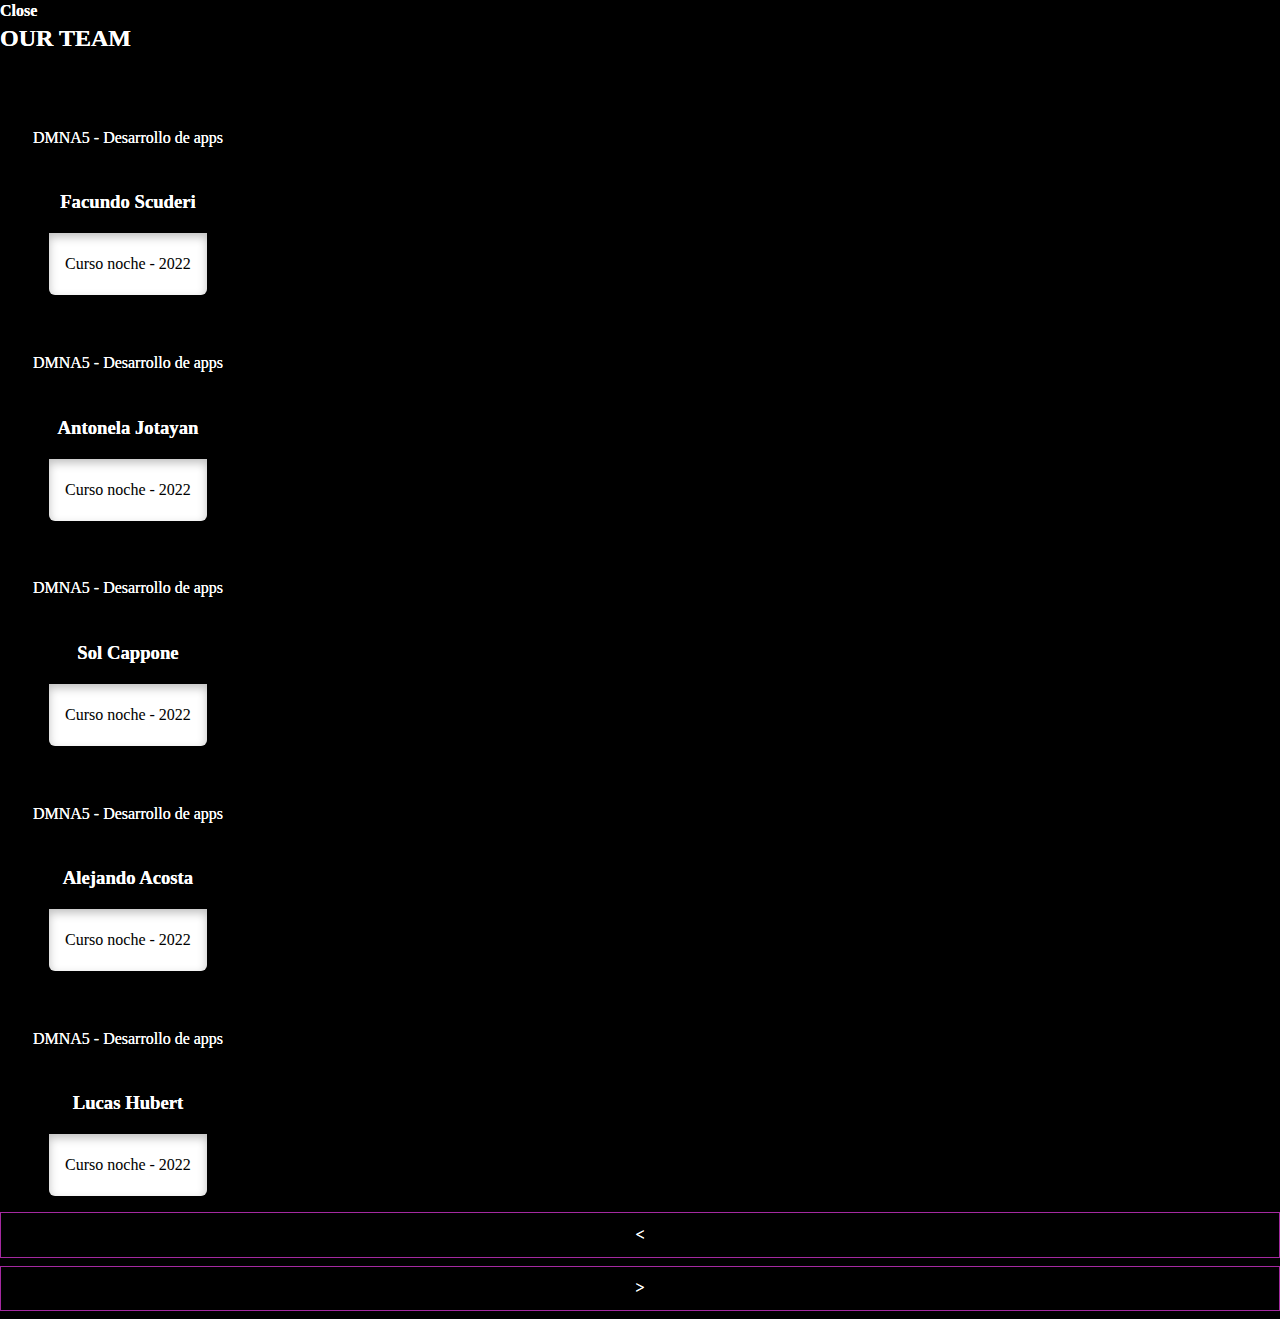
==== modal.html @ 85fee9ab "algunos cambios" ====
<!DOCTYPE html>
<html lang="en">
<head>
    <meta charset="utf-8" />
    <title>Tomorrowland</title>
    <meta
      name="viewport"
      content="width=device-width, user-scalable=no, initial-scale=1.0, maximum-scale=1.0, minimum-scale=1.0"
    />
    <link rel="stylesheet" href="style.css " />
    <link rel="stylesheet" href="jqm/jquery.mobile-1.4.5.css" />
    <link rel="stylesheet" href="jqm/custom-theme.css" />
    <script src="jqm/jquery.min.js"></script>
    <script src="jqm/jquery.mobile-1.4.5.js"></script>
</head>
<body>
    <div data-rel="dialog" data-dialog="true">
        <div data-role="header">
            <div>
            <a data-rel="back"  style="padding-top: 10px; color:white">Close</a>
        </div>
        </div>
        <section class="center-vertical">
          <h2 class="title-modal">OUR TEAM</h2>
          <div class="wrapper">
            <ul class="carousel" data-target="carousel">
              <li class="card" data-target="card">
                <img class="card-img" src="assets/icons/Facu500.jpg" alt="" />
                <div class="card-container">
                  <p class="card-sub">DMNA5 - Desarrollo de apps</p>
                  <h3 class="card-title">Facundo Scuderi</h3>
                  <p class="card-text">Curso noche - 2022</p>
                </div>
              </li>
              <li class="card" data-target="card">
                <img class="card-img" src="assets/icons/Anto500.jpg" alt="" />
                <div class="card-container">
                  <p class="card-sub">DMNA5 - Desarrollo de apps</p>
                  <h3 class="card-title">Antonela Jotayan</h3>
                  <p class="card-text">Curso noche - 2022</p>
                </div>
              </li>
              <li class="card" data-target="card">
                <img class="card-img" src="assets/icons/Sol500.jpg" alt="" />
                <div class="card-container">
                  <p class="card-sub">DMNA5 - Desarrollo de apps</p>
                  <h3 class="card-title">Sol Cappone</h3>
                  <p class="card-text">Curso noche - 2022</p>
                </div>
              </li>
              <li class="card" data-target="card">
                <img class="card-img" src="assets/icons/Ale500.jpg" alt="" />
                <div class="card-container">
                  <p class="card-sub">DMNA5 - Desarrollo de apps</p>
                  <h3 class="card-title">Alejando Acosta</h3>
                  <p class="card-text">Curso noche - 2022</p>
                </div>
              </li>
              <li class="card" data-target="card">
                <img class="card-img" src="assets/icons/Lucas500.jpg" alt="" />
                <div class="card-container">
                  <p class="card-sub">DMNA5 - Desarrollo de apps</p>
                  <h3 class="card-title">Lucas Hubert</h3>
                  <p class="card-text">Curso noche - 2022</p>
                </div>
              </li>
            </ul>
            <div id="button-left">
              <button data-action="slideLeft"><</button>
            </div>
            <div id="button-right">
              <button data-action="slideRight">></button>
            </div>
          </div>
        </section> 
        <script src="jqm/carrousel.js"></script>
</body>
</html>
---- style.css ----
* {
  font-family: rubik !important;
  margin: 0px;
  padding: 0px;
}
.background {
  background: linear-gradient(212.33deg, #2b0b4e 0%, rgba(0, 0, 0, 0) 69.38%),
    linear-gradient(162.44deg, #ac267e 0%, #350c37 51.04%, #000007 100%);
}
.header {
  background-color: transparent !important;
  color: white !important;
  text-shadow: none !important;
  border: none !important;
}
.center {
  display: flex;
  flex-direction: row;
  justify-content: center;
  margin-top: 1.5em;
}
.text-center {
  text-shadow: none;
  text-align: center;
}
.shadow-n {
  text-shadow: none;
}
label {
  margin-top: 1em !important;
}

.margin {
  margin-top: 2em !important;
}
p {
  font-family: "Rubik";
  font-style: normal;
  font-weight: 400;
  font-size: 1em;
  line-height: 30px;
}
.link {
  background-color: transparent !important;
  text-shadow: none !important;
  border: none;
  text-decoration-line: underline !important;
  color: #ac267e !important;
}
.stretch {
  display: flex;
  flex-direction: row;
  justify-content: space-between;
  align-items: center;
  margin-top: 1.5em;
  margin-left: 1em;
  margin-right: 1em;
}
.title-width {
  width: 12em;
  text-align: center;
  margin: 0px;
  height: 1.5em;
}
.header img {
  width: 1.5em;
  height: 1.5em;
}
h3 {
  margin-top: 2em;
  margin-bottom: 1em;
}

h4 {
  margin-top: 1em;
  color: white;
}

ul {
  margin-top: 2em !important;
  color: white;
  list-style: none;
}
li {
  padding-top: 1em !important;
}
li a {
  color: white !important;
  font-weight: 700 !important;
  text-decoration: none !important;
}

.menu {
  background: rgba(0, 0, 0, 0.95) !important;
  box-shadow: 4px 0px 10px rgba(0, 0, 0, 0.25) !important;
}
.card-container {
  max-width: 90%;
  display: flex;
  justify-content: center !important;
  align-items: center !important;
  flex-wrap: wrap;
}
.card {
  margin: 1rem 0;
  width: 100%;
}
.card-img img {
  width: 100%;
  height: 100%;
  border-radius: 10px 10px 0px 0px;
}
.card-text {
  background-color: white;
  color: black;
  padding: 1em;
  box-shadow: 0px 10px 20px rgba(0, 0, 0, 0.25),
    inset 0px 4px 10px rgba(0, 0, 0, 0.25);
  border-radius: 0px 0px 6px 6px;
}

.card-text p {
  margin-top: 1em;
}

.card-text h2 {
  font-weight: 900;
  font-size: 1em;
}

.aboutContainer {
  width: 90%;
  margin: 0 auto;
}

@media (min-width: 500px) {
  .max-width-container {
    max-width: 60%;
  }
  .center-horizontal {
    margin: 0 auto;
  }
  .card-container {
    margin: 0 !important;
    max-width: 35%;
    display: flex;
    justify-content: center;
    align-items: center;
    flex-direction: row;
    flex-wrap: wrap;
  }
  .card-container {
    margin: 0 !important;
    max-width: 35%;
    display: flex;
    justify-content: center !important;
    align-items: center !important;
    flex-wrap: wrap;
  }
  .aboutContainer {
    width: 50%;
  }
}

@media (min-width: 1000px) {
  .max-width-container {
    max-width: 30%;
  }
  .card-container {
    max-width: 20%;
  }
}
---- jqm/custom-theme.css ----
/*!
* jQuery Mobile 1.4.5
* Git HEAD hash: 68e55e78b292634d3991c795f06f5e37a512decc <> Date: Fri Oct 31 2014 17:33:30 UTC
* http://jquerymobile.com
*
* Copyright 2010, 2014 jQuery Foundation, Inc. and othercontributors
* Released under the MIT license.
* http://jquery.org/license
*
*/

/* Globals */
/* Font
-----------------------------------------------------------------------------------------------------------*/
html {
  font-size: 100%;
}
body,
input,
select,
textarea,
button,
.ui-btn {
  font-size: 1em;
  line-height: 1.3;
  font-family: sans-serif /*{global-font-family}*/;
}
legend,
.ui-input-text input,
.ui-input-search input {
  color: inherit;
  text-shadow: inherit;
}
/* Form labels (overrides font-weight bold in bars, and mini font-size) */
.ui-mobile label,
div.ui-controlgroup-label {
  font-weight: normal;
  font-size: 16px;
}
/* Separators
-----------------------------------------------------------------------------------------------------------*/
/* Field contain separator (< 28em) */
.ui-field-contain {
  border-bottom-color: #828282;
  border-bottom-color: rgba(0, 0, 0, 0.15);
  border-bottom-width: 1px;
  border-bottom-style: solid;
}
/* Table opt-in classes: strokes between each row, and alternating row stripes */
/* Classes table-stroke and table-stripe are deprecated in 1.4. */
.table-stroke thead th,
.table-stripe thead th,
.table-stripe tbody tr:last-child {
  border-bottom: 1px solid #d6d6d6; /* non-RGBA fallback */
  border-bottom: 1px solid rgba(0, 0, 0, 0.1);
}
.table-stroke tbody th,
.table-stroke tbody td {
  border-bottom: 1px solid #e6e6e6; /* non-RGBA fallback  */
  border-bottom: 1px solid rgba(0, 0, 0, 0.05);
}
.table-stripe.table-stroke tbody tr:last-child th,
.table-stripe.table-stroke tbody tr:last-child td {
  border-bottom: 0;
}
.table-stripe tbody tr:nth-child(odd) td,
.table-stripe tbody tr:nth-child(odd) th {
  background-color: #eeeeee; /* non-RGBA fallback  */
  background-color: rgba(0, 0, 0, 0.04);
}
/* Buttons
-----------------------------------------------------------------------------------------------------------*/
.ui-btn,
label.ui-btn {
  font-weight: bold;
  border-width: 1px;
  border-style: solid;
}
.ui-btn {
  text-decoration: none !important;
}
.ui-btn-active {
  cursor: pointer;
}
/* Corner rounding
-----------------------------------------------------------------------------------------------------------*/
/* Class ui-btn-corner-all deprecated in 1.4 */
.ui-corner-all {
  -webkit-border-radius: 0; /*{global-radii-blocks}*/
  border-radius: 0; /*{global-radii-blocks}*/
}
/* Buttons */
.ui-btn-corner-all,
.ui-btn.ui-corner-all,
/* Slider track */
.ui-slider-track.ui-corner-all,
/* Flipswitch */
.ui-flipswitch.ui-corner-all,
/* Count bubble */
.ui-li-count {
  -webkit-border-radius: 0; /*{global-radii-buttons}*/
  border-radius: 0; /*{global-radii-buttons}*/
}
/* Icon-only buttons */
.ui-btn-icon-notext.ui-btn-corner-all,
.ui-btn-icon-notext.ui-corner-all {
  -webkit-border-radius: 0;
  border-radius: 0;
}
/* Radius clip workaround for cleaning up corner trapping */
.ui-btn-corner-all,
.ui-corner-all {
  -webkit-background-clip: padding;
  background-clip: padding-box;
}
/* Popup arrow */
.ui-popup.ui-corner-all > .ui-popup-arrow-guide {
  left: 0.6em /*{global-radii-blocks}*/;
  right: 0.6em /*{global-radii-blocks}*/;
  top: 0.6em /*{global-radii-blocks}*/;
  bottom: 0.6em /*{global-radii-blocks}*/;
}
/* Shadow
-----------------------------------------------------------------------------------------------------------*/
.ui-shadow {
  -webkit-box-shadow: 0 1px 3px /*{global-box-shadow-size}*/ rgba(0, 0, 0, 0.2)
    /*{global-box-shadow-color}*/;
  -moz-box-shadow: 0 1px 3px /*{global-box-shadow-size}*/ rgba(0, 0, 0, 0.2)
    /*{global-box-shadow-color}*/;
  box-shadow: 0 1px 3px /*{global-box-shadow-size}*/ rgba(0, 0, 0, 0.2)
    /*{global-box-shadow-color}*/;
}
.ui-shadow-inset {
  -webkit-box-shadow: inset 0 1px 3px /*{global-box-shadow-size}*/
    rgba(0, 0, 0, 0.2) /*{global-box-shadow-color}*/;
  -moz-box-shadow: inset 0 1px 3px /*{global-box-shadow-size}*/
    rgba(0, 0, 0, 0.2) /*{global-box-shadow-color}*/;
  box-shadow: inset 0 1px 3px /*{global-box-shadow-size}*/ rgba(0, 0, 0, 0.2)
    /*{global-box-shadow-color}*/;
}
.ui-overlay-shadow {
  -webkit-box-shadow: 0 0 12px rgba(0, 0, 0, 0.6);
  -moz-box-shadow: 0 0 12px rgba(0, 0, 0, 0.6);
  box-shadow: 0 0 12px rgba(0, 0, 0, 0.6);
}
/* Icons
-----------------------------------------------------------------------------------------------------------*/
.ui-btn-icon-left:after,
.ui-btn-icon-right:after,
.ui-btn-icon-top:after,
.ui-btn-icon-bottom:after,
.ui-btn-icon-notext:after {
  background-color: #666666 /*{global-icon-color}*/;
  background-color: rgba(0, 0, 0, 0.15) /*{global-icon-disc}*/;
  background-position: center center;
  background-repeat: no-repeat;
  -webkit-border-radius: 0;
  border-radius: 0;
}
/* Alt icons */
.ui-alt-icon.ui-btn:after,
.ui-alt-icon .ui-btn:after,
html .ui-alt-icon.ui-checkbox-off:after,
html .ui-alt-icon.ui-radio-off:after,
html .ui-alt-icon .ui-checkbox-off:after,
html .ui-alt-icon .ui-radio-off:after {
  background-color: #666666 /*{global-icon-color}*/;
  background-color: rgba(0, 0, 0, 0.15) /*{global-icon-disc}*/;
}
/* No disc */
.ui-nodisc-icon.ui-btn:after,
.ui-nodisc-icon .ui-btn:after {
  background-color: transparent;
}
/* Icon shadow */
.ui-shadow-icon.ui-btn:after,
.ui-shadow-icon .ui-btn:after {
  -webkit-box-shadow: 0 1px 0 rgba(255, 255, 255, 0.3) /*{global-icon-shadow}*/;
  -moz-box-shadow: 0 1px 0 rgba(255, 255, 255, 0.3) /*{global-icon-shadow}*/;
  box-shadow: 0 1px 0 rgba(255, 255, 255, 0.3) /*{global-icon-shadow}*/;
}
/* Checkbox and radio */
.ui-btn.ui-checkbox-off:after,
.ui-btn.ui-checkbox-on:after,
.ui-btn.ui-radio-off:after,
.ui-btn.ui-radio-on:after {
  display: block;
  width: 18px;
  height: 18px;
  margin: -9px 2px 0 2px;
}
.ui-checkbox-off:after,
.ui-btn.ui-radio-off:after {
  filter: Alpha(Opacity=30);
  opacity: 0.3;
}
.ui-btn.ui-checkbox-off:after,
.ui-btn.ui-checkbox-on:after {
  -webkit-border-radius: 0;
  border-radius: 0;
}
.ui-btn.ui-checkbox-off:after {
  background-color: #666;
  background-color: rgba(0, 0, 0, 0.3);
}
.ui-radio .ui-btn.ui-radio-on:after {
  background-image: none;
  background-color: #fff;
  width: 8px;
  height: 8px;
  border-width: 5px;
  border-style: solid;
}
.ui-alt-icon.ui-btn.ui-radio-on:after,
.ui-alt-icon .ui-btn.ui-radio-on:after {
  background-color: #000;
}
/* Loader */
.ui-icon-loading {
  background: url("images/ajax-loader.gif");
  background-size: 2.875em 2.875em;
}
/* Swatches */
/* A
-----------------------------------------------------------------------------------------------------------*/
/* Bar: Toolbars, dividers, slider track */
.ui-bar-a,
.ui-page-theme-a .ui-bar-inherit,
html .ui-bar-a .ui-bar-inherit,
html .ui-body-a .ui-bar-inherit,
html body .ui-group-theme-a .ui-bar-inherit {
  background-color: #00000000 /*{a-bar-background-color}*/;
  border-color: #00000000 /*{a-bar-border}*/;
  color: #ffffff /*{a-bar-color}*/;
  text-shadow: 0 /*{a-bar-shadow-x}*/ 0 /*{a-bar-shadow-y}*/ 0
    /*{a-bar-shadow-radius}*/ #eeeeee /*{a-bar-shadow-color}*/;
  font-weight: bold;
}
.ui-bar-a {
  border-width: 1px;
  border-style: solid;
}
/* Page and overlay */
.ui-overlay-a,
.ui-page-theme-a,
.ui-page-theme-a .ui-panel-wrapper {
  background: rgb(0, 0, 0);
  filter: progid:DXImageTransform.Microsoft.gradient(startColorstr="#000000",endColorstr="#410f30",GradientType=1);
  color: #ffffff /*{a-page-color}*/;
  text-shadow: 0 /*{a-page-shadow-x}*/ 0 /*{a-page-shadow-y}*/ 0
    /*{a-page-shadow-radius}*/ #f3f3f3 /*{a-page-shadow-color}*/;
}
/* Body: Read-only lists, text inputs, collapsible content */
.ui-body-a,
.ui-page-theme-a .ui-body-inherit,
html .ui-bar-a .ui-body-inherit,
html .ui-body-a .ui-body-inherit,
html body .ui-group-theme-a .ui-body-inherit,
html .ui-panel-page-container-a {
  background-color: #000000 /*{a-body-background-color}*/;
  border-color: #000000 /*{a-body-border}*/;
  color: #ffffff /*{a-body-color}*/;
  text-shadow: 0 /*{a-body-shadow-x}*/ 0 /*{a-body-shadow-y}*/ 0
    /*{a-body-shadow-radius}*/ #f3f3f3 /*{a-body-shadow-color}*/;
}
.ui-body-a {
  border-width: 1px;
  border-style: solid;
}
/* Links */
.ui-page-theme-a a,
html .ui-bar-a a,
html .ui-body-a a,
html body .ui-group-theme-a a {
  color: #a429a0 /*{a-link-color}*/;
}
.ui-page-theme-a a:visited,
html .ui-bar-a a:visited,
html .ui-body-a a:visited,
html body .ui-group-theme-a a:visited {
  color: #a429a0 /*{a-link-visited}*/;
}
.ui-page-theme-a a:hover,
html .ui-bar-a a:hover,
html .ui-body-a a:hover,
html body .ui-group-theme-a a:hover {
  color: #005599 /*{a-link-hover}*/;
}
.ui-page-theme-a a:active,
html .ui-bar-a a:active,
html .ui-body-a a:active,
html body .ui-group-theme-a a:active {
  color: #005599 /*{a-link-active}*/;
}
/* Button up */
.ui-page-theme-a .ui-btn,
html .ui-bar-a .ui-btn,
html .ui-body-a .ui-btn,
html body .ui-group-theme-a .ui-btn,
html head + body .ui-btn.ui-btn-a,
/* Button visited */
.ui-page-theme-a .ui-btn:visited,
html .ui-bar-a .ui-btn:visited,
html .ui-body-a .ui-btn:visited,
html body .ui-group-theme-a .ui-btn:visited,
html head + body .ui-btn.ui-btn-a:visited {
  background-color: #00000000 /*{a-bup-background-color}*/;
  border-color: #a429a0 /*{a-bup-border}*/;
  color: #ffffff /*{a-bup-color}*/;
  text-shadow: 0 /*{a-bup-shadow-x}*/ 0 /*{a-bup-shadow-y}*/ 0
    /*{a-bup-shadow-radius}*/ #f3f3f3 /*{a-bup-shadow-color}*/;
}
/* Button hover */
.ui-page-theme-a .ui-btn:hover,
html .ui-bar-a .ui-btn:hover,
html .ui-body-a .ui-btn:hover,
html body .ui-group-theme-a .ui-btn:hover,
html head + body .ui-btn.ui-btn-a:hover {
  background-color: #2f2f2f /*{a-bhover-background-color}*/;
  border-color: #a429a0 /*{a-bhover-border}*/;
  color: #ffffff /*{a-bhover-color}*/;
  text-shadow: 0 /*{a-bhover-shadow-x}*/ 0 /*{a-bhover-shadow-y}*/ 0
    /*{a-bhover-shadow-radius}*/ #f3f3f3 /*{a-bhover-shadow-color}*/;
}
/* Button down */
.ui-page-theme-a .ui-btn:active,
html .ui-bar-a .ui-btn:active,
html .ui-body-a .ui-btn:active,
html body .ui-group-theme-a .ui-btn:active,
html head + body .ui-btn.ui-btn-a:active {
  background-color: #3f3f3f /*{a-bdown-background-color}*/;
  border-color: #a429a0 /*{a-bdown-border}*/;
  color: #ffffff /*{a-bdown-color}*/;
  text-shadow: 0 /*{a-bdown-shadow-x}*/ 0 /*{a-bdown-shadow-y}*/ 0
    /*{a-bdown-shadow-radius}*/ #f3f3f3 /*{a-bdown-shadow-color}*/;
}
/* Active button */
.ui-page-theme-a .ui-btn.ui-btn-active,
html .ui-bar-a .ui-btn.ui-btn-active,
html .ui-body-a .ui-btn.ui-btn-active,
html body .ui-group-theme-a .ui-btn.ui-btn-active,
html head + body .ui-btn.ui-btn-a.ui-btn-active,
/* Active checkbox icon */
.ui-page-theme-a .ui-checkbox-on:after,
html .ui-bar-a .ui-checkbox-on:after,
html .ui-body-a .ui-checkbox-on:after,
html body .ui-group-theme-a .ui-checkbox-on:after,
.ui-btn.ui-checkbox-on.ui-btn-a:after,
/* Active flipswitch background */
.ui-page-theme-a .ui-flipswitch-active,
html .ui-bar-a .ui-flipswitch-active,
html .ui-body-a .ui-flipswitch-active,
html body .ui-group-theme-a .ui-flipswitch-active,
html body .ui-flipswitch.ui-bar-a.ui-flipswitch-active,
/* Active slider track */
.ui-page-theme-a .ui-slider-track .ui-btn-active,
html .ui-bar-a .ui-slider-track .ui-btn-active,
html .ui-body-a .ui-slider-track .ui-btn-active,
html body .ui-group-theme-a .ui-slider-track .ui-btn-active,
html body div.ui-slider-track.ui-body-a .ui-btn-active {
  background-color: #a429a0 /*{a-active-background-color}*/;
  border-color: #a429a0 /*{a-active-border}*/;
  color: #ffffff /*{a-active-color}*/;
  text-shadow: 0 /*{a-active-shadow-x}*/ 0 /*{a-active-shadow-y}*/ 0
    /*{a-active-shadow-radius}*/ #005599 /*{a-active-shadow-color}*/;
}
/* Active radio button icon */
.ui-page-theme-a .ui-radio-on:after,
html .ui-bar-a .ui-radio-on:after,
html .ui-body-a .ui-radio-on:after,
html body .ui-group-theme-a .ui-radio-on:after,
.ui-btn.ui-radio-on.ui-btn-a:after {
  border-color: #a429a0 /*{a-active-background-color}*/;
}
/* Focus */
.ui-page-theme-a .ui-btn:focus,
html .ui-bar-a .ui-btn:focus,
html .ui-body-a .ui-btn:focus,
html body .ui-group-theme-a .ui-btn:focus,
html head + body .ui-btn.ui-btn-a:focus,
/* Focus buttons and text inputs with div wrap */
.ui-page-theme-a .ui-focus,
html .ui-bar-a .ui-focus,
html .ui-body-a .ui-focus,
html body .ui-group-theme-a .ui-focus,
html head + body .ui-btn-a.ui-focus,
html head + body .ui-body-a.ui-focus {
  -webkit-box-shadow: 0 0 12px #a429a0 /*{a-active-background-color}*/;
  -moz-box-shadow: 0 0 12px #a429a0 /*{a-active-background-color}*/;
  box-shadow: 0 0 12px #a429a0 /*{a-active-background-color}*/;
}
/* B
-----------------------------------------------------------------------------------------------------------*/
/* Bar: Toolbars, dividers, slider track */
.ui-bar-b,
.ui-page-theme-b .ui-bar-inherit,
html .ui-bar-b .ui-bar-inherit,
html .ui-body-b .ui-bar-inherit,
html body .ui-group-theme-b .ui-bar-inherit {
  background-color: #000000 /*{b-bar-background-color}*/;
  border-color: #000000 /*{b-bar-border}*/;
  color: #ffffff /*{b-bar-color}*/;
  text-shadow: 0 /*{b-bar-shadow-x}*/ 0 /*{b-bar-shadow-y}*/ 0
    /*{b-bar-shadow-radius}*/ #eeeeee /*{b-bar-shadow-color}*/;
  font-weight: bold;
}
.ui-bar-b {
  border-width: 1px;
  border-style: solid;
}
/* Page and overlay */
.ui-overlay-b,
.ui-page-theme-b,
.ui-page-theme-b .ui-panel-wrapper {
  background-color: #000000 /*{b-page-background-color}*/;
  border-color: #000000 /*{b-page-border}*/;
  color: #ffffff /*{b-page-color}*/;
  text-shadow: 0 /*{b-page-shadow-x}*/ 0 /*{b-page-shadow-y}*/ 0
    /*{b-page-shadow-radius}*/ #f3f3f3 /*{b-page-shadow-color}*/;
}
/* Body: Read-only lists, text inputs, collapsible content */
.ui-body-b,
.ui-page-theme-b .ui-body-inherit,
html .ui-bar-b .ui-body-inherit,
html .ui-body-b .ui-body-inherit,
html body .ui-group-theme-b .ui-body-inherit,
html .ui-panel-page-container-b {
  background-color: #000000 /*{b-body-background-color}*/;
  border-color: #000000 /*{b-body-border}*/;
  color: #ffffff /*{b-body-color}*/;
  text-shadow: 0 /*{b-body-shadow-x}*/ 0 /*{b-body-shadow-y}*/ 0
    /*{b-body-shadow-radius}*/ #f3f3f3 /*{b-body-shadow-color}*/;
}
.ui-body-b {
  border-width: 1px;
  border-style: solid;
}
/* Links */
.ui-page-theme-b a,
html .ui-bar-b a,
html .ui-body-b a,
html body .ui-group-theme-b a {
  color: #ffffff /*{b-link-color}*/;
  font-weight: bold;
}
.ui-page-theme-b a:visited,
html .ui-bar-b a:visited,
html .ui-body-b a:visited,
html body .ui-group-theme-b a:visited {
  color: #3388cc /*{b-link-visited}*/;
}
.ui-page-theme-b a:hover,
html .ui-bar-b a:hover,
html .ui-body-b a:hover,
html body .ui-group-theme-b a:hover {
  color: #005599 /*{b-link-hover}*/;
}
.ui-page-theme-b a:active,
html .ui-bar-b a:active,
html .ui-body-b a:active,
html body .ui-group-theme-b a:active {
  color: #005599 /*{b-link-active}*/;
}
/* Button up */
.ui-page-theme-b .ui-btn,
html .ui-bar-b .ui-btn,
html .ui-body-b .ui-btn,
html body .ui-group-theme-b .ui-btn,
html head + body .ui-btn.ui-btn-b,
/* Button visited */
.ui-page-theme-b .ui-btn:visited,
html .ui-bar-b .ui-btn:visited,
html .ui-body-b .ui-btn:visited,
html body .ui-group-theme-b .ui-btn:visited,
html head + body .ui-btn.ui-btn-b:visited {
  background-color: #ffffff /*{b-bup-background-color}*/;
  border-color: #ffffff /*{b-bup-border}*/;
  color: #000000 /*{b-bup-color}*/;
  text-shadow: 0 /*{b-bup-shadow-x}*/ 0 /*{b-bup-shadow-y}*/ 0
    /*{b-bup-shadow-radius}*/ #f3f3f3 /*{b-bup-shadow-color}*/;
}
/* Button hover */
.ui-page-theme-b .ui-btn:hover,
html .ui-bar-b .ui-btn:hover,
html .ui-body-b .ui-btn:hover,
html body .ui-group-theme-b .ui-btn:hover,
html head + body .ui-btn.ui-btn-b:hover {
  background-color: #dddddd /*{b-bhover-background-color}*/;
  border-color: #dddddd /*{b-bhover-border}*/;
  color: #000000 /*{b-bhover-color}*/;
  text-shadow: 0 /*{b-bhover-shadow-x}*/ 0 /*{b-bhover-shadow-y}*/ 0
    /*{b-bhover-shadow-radius}*/ #f3f3f3 /*{b-bhover-shadow-color}*/;
}
/* Button down */
.ui-page-theme-b .ui-btn:active,
html .ui-bar-b .ui-btn:active,
html .ui-body-b .ui-btn:active,
html body .ui-group-theme-b .ui-btn:active,
html head + body .ui-btn.ui-btn-b:active {
  background-color: #bbbbbb /*{b-bdown-background-color}*/;
  border-color: #bbbbbb /*{b-bdown-border}*/;
  color: #000000 /*{b-bdown-color}*/;
  text-shadow: 0 /*{b-bdown-shadow-x}*/ 0 /*{b-bdown-shadow-y}*/ 0
    /*{b-bdown-shadow-radius}*/ #f3f3f3 /*{b-bdown-shadow-color}*/;
}
/* Active button */
.ui-page-theme-b .ui-btn.ui-btn-active,
html .ui-bar-b .ui-btn.ui-btn-active,
html .ui-body-b .ui-btn.ui-btn-active,
html body .ui-group-theme-b .ui-btn.ui-btn-active,
html head + body .ui-btn.ui-btn-b.ui-btn-active,
/* Active checkbox icon */
.ui-page-theme-b .ui-checkbox-on:after,
html .ui-bar-b .ui-checkbox-on:after,
html .ui-body-b .ui-checkbox-on:after,
html body .ui-group-theme-b .ui-checkbox-on:after,
.ui-btn.ui-checkbox-on.ui-btn-b:after,
/* Active flipswitch background */
.ui-page-theme-b .ui-flipswitch-active,
html .ui-bar-b .ui-flipswitch-active,
html .ui-body-b .ui-flipswitch-active,
html body .ui-group-theme-b .ui-flipswitch-active,
html body .ui-flipswitch.ui-bar-b.ui-flipswitch-active,
/* Active slider track */
.ui-page-theme-b .ui-slider-track .ui-btn-active,
html .ui-bar-b .ui-slider-track .ui-btn-active,
html .ui-body-b .ui-slider-track .ui-btn-active,
html body .ui-group-theme-b .ui-slider-track .ui-btn-active,
html body div.ui-slider-track.ui-body-b .ui-btn-active {
  background-color: #a429a0 /*{b-active-background-color}*/;
  border-color: #a429a0 /*{b-active-border}*/;
  color: #ffffff /*{b-active-color}*/;
  text-shadow: 0 /*{b-active-shadow-x}*/ 0 /*{b-active-shadow-y}*/ 0
    /*{b-active-shadow-radius}*/ #005599 /*{b-active-shadow-color}*/;
}
/* Active radio button icon */
.ui-page-theme-b .ui-radio-on:after,
html .ui-bar-b .ui-radio-on:after,
html .ui-body-b .ui-radio-on:after,
html body .ui-group-theme-b .ui-radio-on:after,
.ui-btn.ui-radio-on.ui-btn-b:after {
  border-color: #a429a0 /*{b-active-background-color}*/;
}
/* Focus */
.ui-page-theme-b .ui-btn:focus,
html .ui-bar-b .ui-btn:focus,
html .ui-body-b .ui-btn:focus,
html body .ui-group-theme-b .ui-btn:focus,
html head + body .ui-btn.ui-btn-b:focus,
/* Focus buttons and text inputs with div wrap */
.ui-page-theme-b .ui-focus,
html .ui-bar-b .ui-focus,
html .ui-body-b .ui-focus,
html body .ui-group-theme-b .ui-focus,
html head + body .ui-btn-b.ui-focus,
html head + body .ui-body-b.ui-focus {
  -webkit-box-shadow: 0 0 12px #a429a0 /*{b-active-background-color}*/;
  -moz-box-shadow: 0 0 12px #a429a0 /*{b-active-background-color}*/;
  box-shadow: 0 0 12px #a429a0 /*{b-active-background-color}*/;
}

/* Structure */
/* Disabled
-----------------------------------------------------------------------------------------------------------*/
/* Class ui-disabled deprecated in 1.4. :disabled not supported by IE8 so we use [disabled] */
.ui-disabled,
.ui-state-disabled,
button[disabled],
.ui-select .ui-btn.ui-state-disabled {
  filter: Alpha(Opacity=30);
  opacity: 0.3;
  cursor: default !important;
  pointer-events: none;
}
/* Focus state outline
-----------------------------------------------------------------------------------------------------------*/
.ui-btn:focus,
.ui-btn.ui-focus {
  outline: 0;
}
/* Unset box-shadow in browsers that don't do it right */
.ui-noboxshadow .ui-shadow,
.ui-noboxshadow .ui-shadow-inset,
.ui-noboxshadow .ui-overlay-shadow,
.ui-noboxshadow .ui-shadow-icon.ui-btn:after,
.ui-noboxshadow .ui-shadow-icon .ui-btn:after,
.ui-noboxshadow .ui-focus,
.ui-noboxshadow .ui-btn:focus,
.ui-noboxshadow input:focus,
.ui-noboxshadow .ui-panel {
  -webkit-box-shadow: none !important;
  -moz-box-shadow: none !important;
  box-shadow: none !important;
}
.ui-noboxshadow .ui-btn:focus,
.ui-noboxshadow .ui-focus {
  outline-width: 1px;
  outline-style: auto;
}
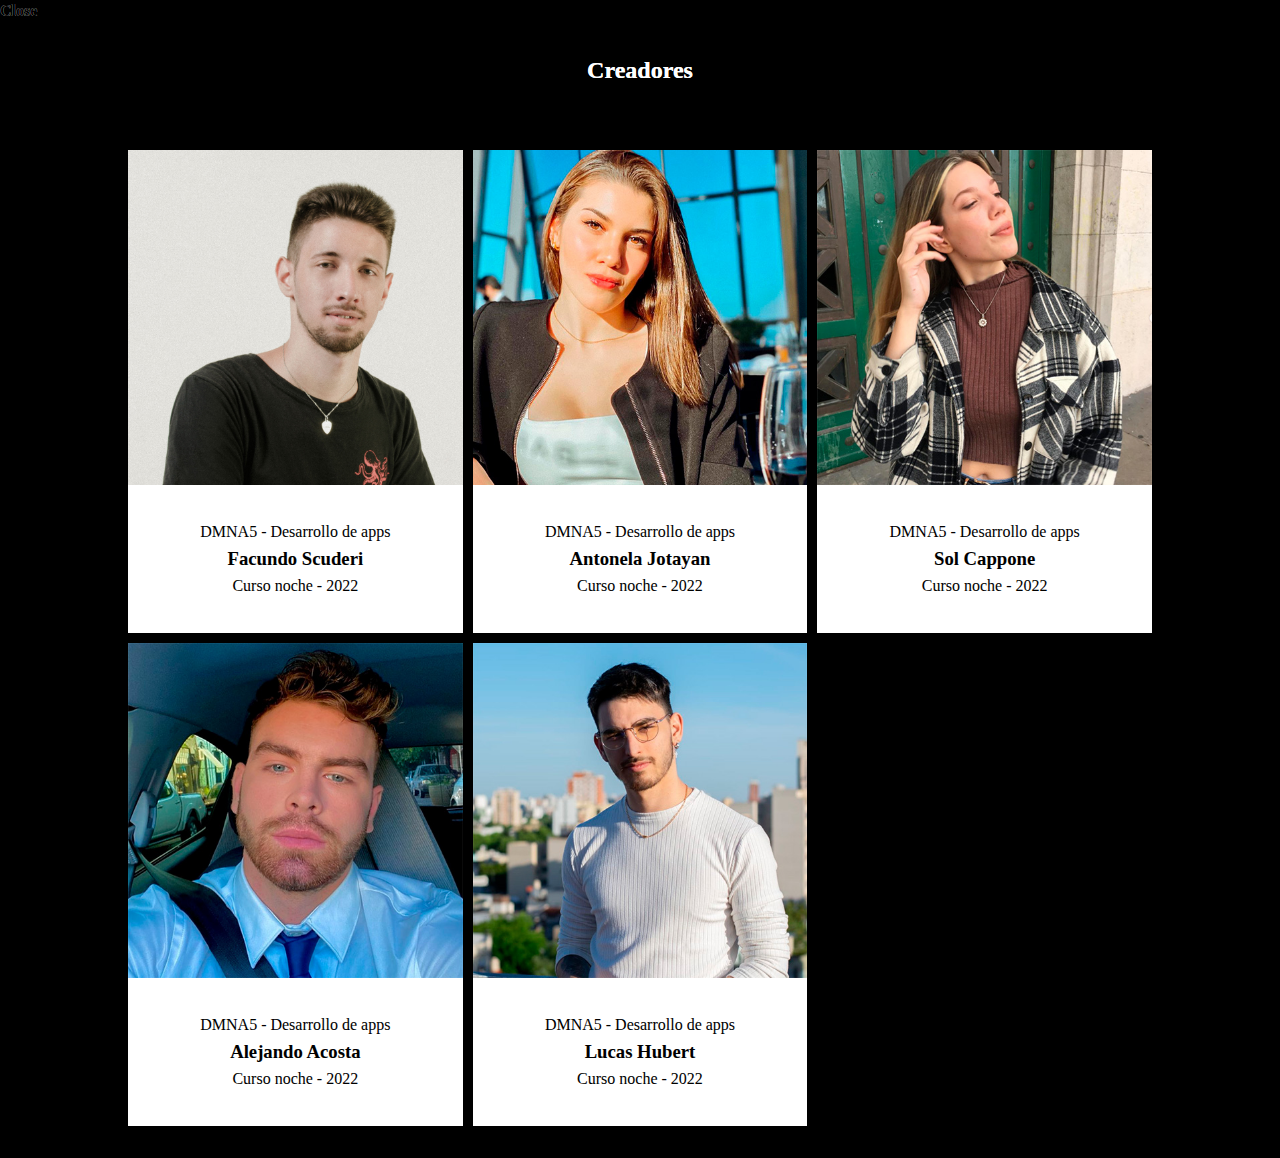
==== commit 064ec03d: "modal y css" ====
--- a/modal.html
+++ b/modal.html
@@ -1,7 +1,6 @@
-
 <!DOCTYPE html>
 <html lang="en">
-<head>
+  <head>
     <meta charset="utf-8" />
     <title>Tomorrowland</title>
     <meta
@@ -13,67 +12,59 @@
     <link rel="stylesheet" href="jqm/custom-theme.css" />
     <script src="jqm/jquery.min.js"></script>
     <script src="jqm/jquery.mobile-1.4.5.js"></script>
-</head>
-<body>
-    <div data-rel="dialog" data-dialog="true">
-        <div data-role="header">
-            <div>
-            <a data-rel="back"  style="padding-top: 10px; color:white">Close</a>
+  </head>
+  <body>
+    <div data-rel="dialog" data-dialog="true" style="background-color: black">
+      <div data-role="header">
+        <div>
+          <a data-rel="back" style="padding-top: 10px; color: black">Close</a>
         </div>
-        </div>
-        <section class="center-vertical">
-          <h2 class="title-modal">OUR TEAM</h2>
-          <div class="wrapper">
-            <ul class="carousel" data-target="carousel">
-              <li class="card" data-target="card">
-                <img class="card-img" src="assets/icons/Facu500.jpg" alt="" />
-                <div class="card-container">
-                  <p class="card-sub">DMNA5 - Desarrollo de apps</p>
-                  <h3 class="card-title">Facundo Scuderi</h3>
-                  <p class="card-text">Curso noche - 2022</p>
-                </div>
-              </li>
-              <li class="card" data-target="card">
-                <img class="card-img" src="assets/icons/Anto500.jpg" alt="" />
-                <div class="card-container">
-                  <p class="card-sub">DMNA5 - Desarrollo de apps</p>
-                  <h3 class="card-title">Antonela Jotayan</h3>
-                  <p class="card-text">Curso noche - 2022</p>
-                </div>
-              </li>
-              <li class="card" data-target="card">
-                <img class="card-img" src="assets/icons/Sol500.jpg" alt="" />
-                <div class="card-container">
-                  <p class="card-sub">DMNA5 - Desarrollo de apps</p>
-                  <h3 class="card-title">Sol Cappone</h3>
-                  <p class="card-text">Curso noche - 2022</p>
-                </div>
-              </li>
-              <li class="card" data-target="card">
-                <img class="card-img" src="assets/icons/Ale500.jpg" alt="" />
-                <div class="card-container">
-                  <p class="card-sub">DMNA5 - Desarrollo de apps</p>
-                  <h3 class="card-title">Alejando Acosta</h3>
-                  <p class="card-text">Curso noche - 2022</p>
-                </div>
-              </li>
-              <li class="card" data-target="card">
-                <img class="card-img" src="assets/icons/Lucas500.jpg" alt="" />
-                <div class="card-container">
-                  <p class="card-sub">DMNA5 - Desarrollo de apps</p>
-                  <h3 class="card-title">Lucas Hubert</h3>
-                  <p class="card-text">Curso noche - 2022</p>
-                </div>
-              </li>
-            </ul>
-            <div id="button-left">
-              <button data-action="slideLeft"><</button>
-            </div>
-            <div id="button-right">
-              <button data-action="slideRight">></button>
+      </div>
+      <section>
+        <h2 class="title-modal">Creadores</h2>
+        <div class="cards-container-about">
+          <div class="card-container-about">
+            <img class="card-img" src="assets/icons/Facu500.jpeg" alt="" />
+            <div class="card-inner-about">
+              <p class="card-sub">DMNA5 - Desarrollo de apps</p>
+              <h3 class="card-title">Facundo Scuderi</h3>
+              <p class="card-text">Curso noche - 2022</p>
             </div>
           </div>
-        </section> 
-        <script src="jqm/carrousel.js"></script>
-</body>
+          <div class="card-container-about">
+            <img class="card-img" src="assets/icons/Anto500.jpeg" alt="" />
+            <div class="card-inner-about">
+              <p class="card-sub">DMNA5 - Desarrollo de apps</p>
+              <h3 class="card-title">Antonela Jotayan</h3>
+              <p class="card-text">Curso noche - 2022</p>
+            </div>
+          </div>
+          <div class="card-container-about">
+            <img class="card-img" src="assets/icons/Sol500.jpeg" alt="" />
+            <div class="card-inner-about">
+              <p class="card-sub">DMNA5 - Desarrollo de apps</p>
+              <h3 class="card-title">Sol Cappone</h3>
+              <p class="card-text">Curso noche - 2022</p>
+            </div>
+          </div>
+          <div class="card-container-about">
+            <img class="card-img" src="assets/icons/Ale500.jpeg" alt="" />
+            <div class="card-inner-about">
+              <p class="card-sub">DMNA5 - Desarrollo de apps</p>
+              <h3 class="card-title">Alejando Acosta</h3>
+              <p class="card-text">Curso noche - 2022</p>
+            </div>
+          </div>
+          <div class="card-container-about">
+            <img class="card-img" src="assets/icons/Lucas500.jpeg" alt="" />
+            <div class="card-inner-about">
+              <p class="card-sub">DMNA5 - Desarrollo de apps</p>
+              <h3 class="card-title">Lucas Hubert</h3>
+              <p class="card-text">Curso noche - 2022</p>
+            </div>
+          </div>
+        </div>
+      </section>
+    </div>
+  </body>
 </html>
--- a/style.css
+++ b/style.css
@@ -94,30 +94,24 @@
   background: rgba(0, 0, 0, 0.95) !important;
   box-shadow: 4px 0px 10px rgba(0, 0, 0, 0.25) !important;
 }
+
 .card-container {
   max-width: 90%;
-  display: flex;
-  justify-content: center !important;
-  align-items: center !important;
-  flex-wrap: wrap;
+  margin: 0 auto;
+  display: grid;
+  grid-template-columns: repeat(1, 1fr);
+  grid-gap: 10px;
 }
 .card {
   margin: 1rem 0;
   width: 100%;
+  background-color: white;
 }
 .card-img img {
   width: 100%;
   height: 100%;
   border-radius: 10px 10px 0px 0px;
 }
-.card-text {
-  background-color: white;
-  color: black;
-  padding: 1em;
-  box-shadow: 0px 10px 20px rgba(0, 0, 0, 0.25),
-    inset 0px 4px 10px rgba(0, 0, 0, 0.25);
-  border-radius: 0px 0px 6px 6px;
-}
 
 .card-text p {
   margin-top: 1em;
@@ -127,10 +121,56 @@
   font-weight: 900;
   font-size: 1em;
 }
-
-.aboutContainer {
+.title-modal {
+  text-align: center;
+  margin: 2rem 0;
+}
+
+.about-container {
   width: 90%;
   margin: 0 auto;
+}
+.card-container-about {
+  display: flex;
+  flex-direction: column;
+  justify-content: center;
+  align-items: center;
+  background-color: white;
+}
+.cards-container-about {
+  display: grid;
+  grid-template-columns: repeat(1, 1fr);
+  grid-gap: 10px;
+  margin: 0 auto;
+  max-width: 80%;
+  padding: 2rem 0 !important;
+}
+.card-inner-about {
+  padding-bottom: 2rem !important;
+  padding: 2rem 0;
+}
+
+.card-sub {
+  color: black;
+  text-align: center;
+}
+.card-title {
+  color: black;
+  text-align: center;
+  margin: 0;
+}
+.card-text {
+  color: black;
+  text-align: center;
+}
+
+.card-img {
+  width: 100%;
+}
+.button-about {
+  max-width: 60%;
+  margin: 0 auto;
+  padding: 6rem 0;
 }
 
 @media (min-width: 500px) {
@@ -140,25 +180,36 @@
   .center-horizontal {
     margin: 0 auto;
   }
+
+  .about-container {
+    width: 60%;
+  }
   .card-container {
-    margin: 0 !important;
-    max-width: 35%;
-    display: flex;
-    justify-content: center;
-    align-items: center;
-    flex-direction: row;
-    flex-wrap: wrap;
-  }
+    max-width: 90%;
+    margin: 0 auto;
+    display: grid;
+    grid-template-columns: repeat(2, 1fr);
+    grid-gap: 10px;
+  }
+}
+
+@media (min-width: 650px) {
   .card-container {
-    margin: 0 !important;
-    max-width: 35%;
-    display: flex;
-    justify-content: center !important;
-    align-items: center !important;
-    flex-wrap: wrap;
-  }
-  .aboutContainer {
-    width: 50%;
+    max-width: 90%;
+    margin: 0 auto;
+    display: grid;
+    grid-template-columns: repeat(3, 1fr);
+    grid-gap: 10px;
+  }
+  .cards-container-about {
+    display: grid;
+    grid-template-columns: repeat(2, 1fr);
+    grid-gap: 10px;
+    margin: 0 auto;
+    max-width: 80%;
+  }
+  .button-about {
+    max-width: 40%;
   }
 }
 
@@ -166,7 +217,14 @@
   .max-width-container {
     max-width: 30%;
   }
-  .card-container {
-    max-width: 20%;
-  }
-}
+  .cards-container-about {
+    display: grid;
+    grid-template-columns: repeat(3, 1fr);
+    grid-gap: 10px;
+    margin: 0 auto;
+    max-width: 80%;
+  }
+  .button-about {
+    max-width: 30%;
+  }
+}
